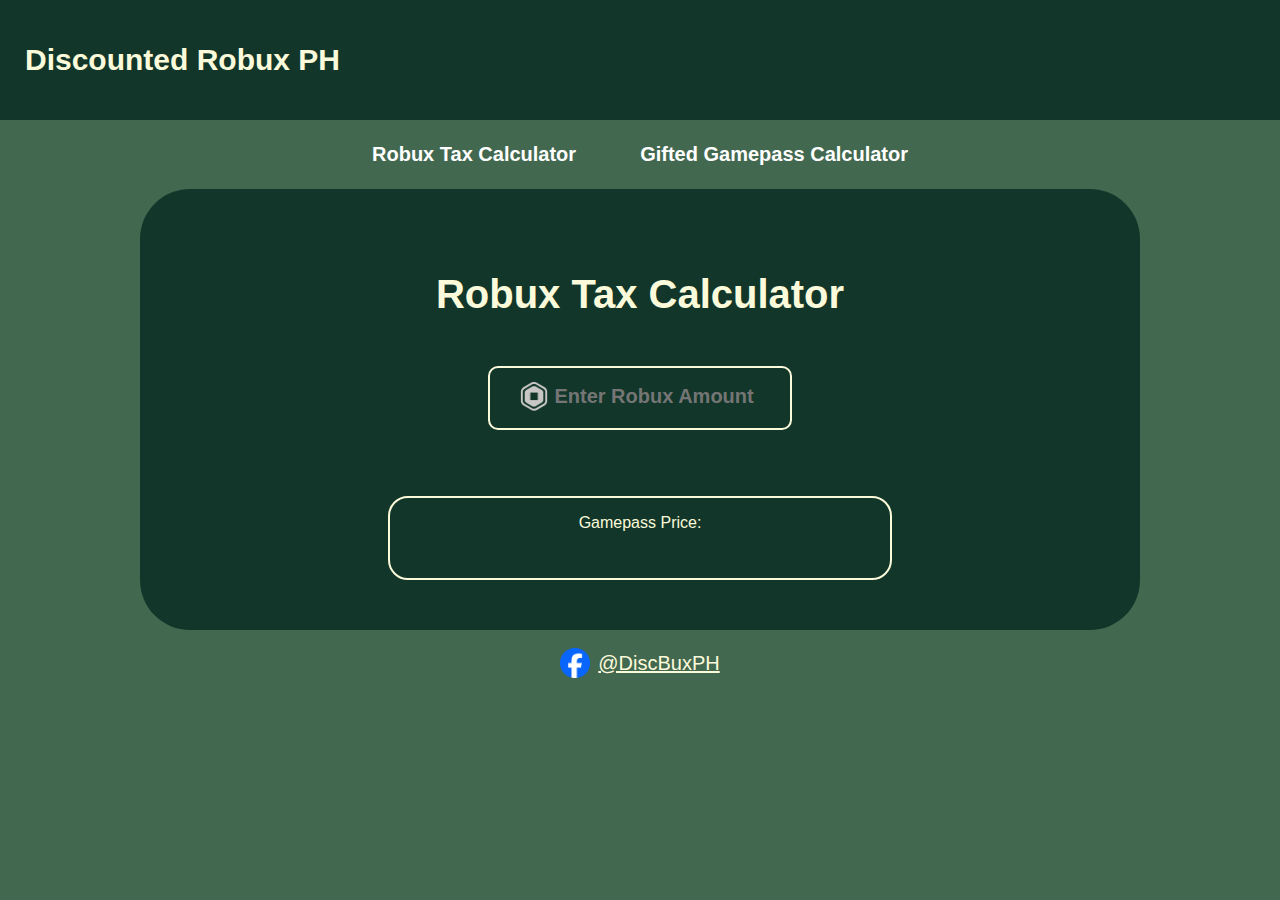
==== tax.html @ 4bdf3c37 "Add files via upload" ====
<!DOCTYPE html>
<html lang="en">
  <head>
    <meta charset="UTF-8" />
    <meta name="viewport" content="width=device-width, initial-scale=1.0" />
    <title>Tax Calculator</title>
    <link rel="stylesheet" href="style.css" />
  </head>
  <body>
    <div class="header-container">
      <h1>
        <a href="http://facebook.com/discbuxph" target="_blank"
          >Discounted Robux PH</a
        >
      </h1>
    </div>
    <center>
      <table>
        <tr>
          <th><a href="">Robux Tax Calculator</a></th>
          <th><a href="gifted-gp.html">Gifted Gamepass Calculator</a></th>
        </tr>
      </table>
      <div class="calc-container">
        <div class="input-container">
          <h2>Robux Tax Calculator</h2>
          <p>
            <span><img src="robux.png" alt="" /></span
            ><input
              type="text"
              name="bt"
              id="bt"
              class="bt"
              placeholder="Enter Robux Amount"
              maxlength="15"
            />
          </p>
        </div>
        <div class="output-container">
          <p>Gamepass Price:</p>
          <p id="price"></p>
        </div>
      </div>
      <a href="http://facebook.com/discbuxph" target="_blank" class="footer"
        ><span><img src="fb.png" alt="" /></span>@DiscBuxPH</a
      >
    </center>
    <script src="script.js"></script>
  </body>
</html>
---- style.css ----
body{
    background-color: #436850;
    margin: 0px;
    color: #FBFADA;
    font-family: 'Franklin Gothic Medium', 'Arial Narrow', Arial, sans-serif;
}
.header-container{
    background-color: #12372A;
    margin: 0px;
    padding: 20px;
}
table{
    margin-top: 20px;
}
table a{
    font-size: 20px;
    margin: 0 30px;
    text-decoration: none;
    color: white;
    border-bottom: 3px solid transparent;
    transition: 0.5s;
}
table a:hover{
    border-color: white;
}
.header-container a{
    color: #FBFADA;
    text-decoration: none;
    font-size: 30px;
    padding: 5px;
}
.calc-container{
    background-color: #12372A;
    margin-top: 20px;
    max-width: 900px;
    padding: 50px;
    border-radius: 50px;
}
.input-container{
    display: flex;
    flex-direction: column;
    align-items: center;
    color: FBFADA;
}
.input-container h2{
    font-size: 40px;
}
.input-container p{
    border: 2px solid #FBFADA;
    border-radius: 10px;
    padding: 10px 0;
}
.input-container img{
    height: 30px;
    margin: 0px;
    transform: translate(30px, 3px);
    filter: invert(100%);
}
.bt{
    height: 30px;
    font-size: 20px;
    text-align: center;
    font-weight: bolder;
    background: none;
    border: none;
    outline: none;
    transform: translate(0, -5px);
    color: #FBFADA;
}
.bt::-webkit-inner-spin-button{
    display: none;
}
.output-container{
    margin-top: 50px;
    border: 2px solid #FBFADA;
    color: #FBFADA;
    max-width: 500px;
    min-height: 80px;
    border-radius: 20px;
}
#price{
    font-size: 35px;
}
.footer{
    position: relative;
    font-size: 20px;
    top: 10px;
    text-align: center;
    color: #FBFADA;
}
.footer img{
    height: 30px;
    margin-right: 8px;
    transform: translate(0, 8px);
}
/* Desktop styles */
@media (min-width: 768px) {
    /* Styles for screens wider than 768px */
  }
  
  /* Tablet styles */
  @media (min-width: 480px) and (max-width: 767px) {
    /* Styles for screens between 480px and 767px */
  }
  
  /* Mobile styles */
  @media (max-width: 479px) {
    .header-container a{
        color: #FBFADA;
        text-decoration: none;
        font-size: 20px;
        padding: 5px;
    }
    .calc-container{
        background-color: #12372A;
        margin-top: 50px;
        max-width: 200px;
        padding: 50px;
        border-radius: 30px;
    }
    .input-container{
        display: flex;
        flex-direction: column;
        align-items: center;
        color: white;
    }
    .input-container h2{
        font-size: 20px;
    }
    .input-container p{
        border: 2px solid white;
        border-radius: 10px;
        padding: 2px 5px;
    }
    .input-container img{
        height: 20px;
        margin: 0px;
        transform: translate(0, 5px);
        filter: invert(100%);
    }
    .bt{
        height: 30px;
        font-size: 10px;
        margin-left: 5px;
        font-weight: bolder;
        background: none;
        border: none;
        outline: none;
        transform: translate(0, -1px);
        color: white;
    }
    .bt::-webkit-inner-spin-button{
        display: none;
    }
    .output-container{
        margin-top: 20px;
        border: 2px solid white;
        color: white;
        max-width: 300px;
        min-height: 90px;
        border-radius: 20px;
        overflow: hidden;
    }
    #price{
        font-size: 18px;
    }
    iframe{
        width: 200px;
        height: 112px;
    }
  }
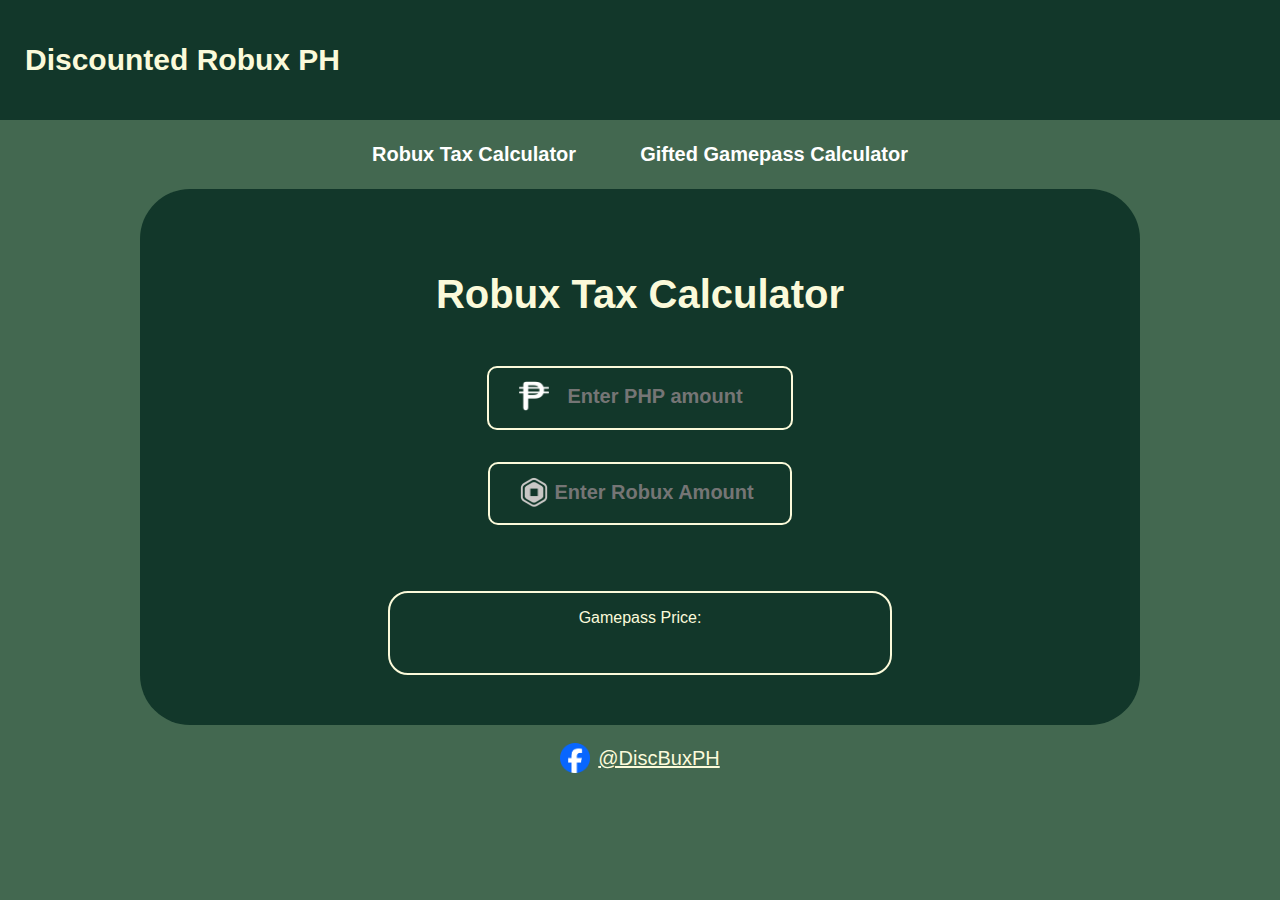
==== commit 86d71b8f: "Add files via upload" ====
--- a/tax.html
+++ b/tax.html
@@ -25,11 +25,22 @@
         <div class="input-container">
           <h2>Robux Tax Calculator</h2>
           <p>
+            <span><img src="pesos.png" alt="" /></span
+            ><input
+              type="text"
+              name="txPesos"
+              id="txtPesos"
+              class="bt"
+              placeholder="Enter PHP amount"
+              maxlength="15"
+            />
+          </p>
+          <p>
             <span><img src="robux.png" alt="" /></span
             ><input
               type="text"
-              name="bt"
-              id="bt"
+              name="txtBt"
+              id="txtBt"
               class="bt"
               placeholder="Enter Robux Amount"
               maxlength="15"
--- a/style.css
+++ b/style.css
@@ -1,171 +1,184 @@
-body{
-    background-color: #436850;
-    margin: 0px;
-    color: #FBFADA;
-    font-family: 'Franklin Gothic Medium', 'Arial Narrow', Arial, sans-serif;
-}
-.header-container{
-    background-color: #12372A;
-    margin: 0px;
-    padding: 20px;
-}
-table{
-    margin-top: 20px;
-}
-table a{
-    font-size: 20px;
-    margin: 0 30px;
-    text-decoration: none;
-    color: white;
-    border-bottom: 3px solid transparent;
-    transition: 0.5s;
-}
-table a:hover{
-    border-color: white;
-}
-.header-container a{
-    color: #FBFADA;
-    text-decoration: none;
-    font-size: 30px;
-    padding: 5px;
-}
-.calc-container{
-    background-color: #12372A;
-    margin-top: 20px;
-    max-width: 900px;
-    padding: 50px;
-    border-radius: 50px;
-}
-.input-container{
-    display: flex;
-    flex-direction: column;
-    align-items: center;
-    color: FBFADA;
-}
-.input-container h2{
-    font-size: 40px;
-}
-.input-container p{
-    border: 2px solid #FBFADA;
-    border-radius: 10px;
-    padding: 10px 0;
-}
-.input-container img{
-    height: 30px;
-    margin: 0px;
-    transform: translate(30px, 3px);
-    filter: invert(100%);
-}
-.bt{
-    height: 30px;
-    font-size: 20px;
-    text-align: center;
-    font-weight: bolder;
-    background: none;
-    border: none;
-    outline: none;
-    transform: translate(0, -5px);
-    color: #FBFADA;
-}
-.bt::-webkit-inner-spin-button{
-    display: none;
-}
-.output-container{
-    margin-top: 50px;
-    border: 2px solid #FBFADA;
-    color: #FBFADA;
-    max-width: 500px;
-    min-height: 80px;
-    border-radius: 20px;
-}
-#price{
-    font-size: 35px;
-}
-.footer{
-    position: relative;
-    font-size: 20px;
-    top: 10px;
-    text-align: center;
-    color: #FBFADA;
-}
-.footer img{
-    height: 30px;
-    margin-right: 8px;
-    transform: translate(0, 8px);
-}
-/* Desktop styles */
-@media (min-width: 768px) {
-    /* Styles for screens wider than 768px */
-  }
-  
-  /* Tablet styles */
-  @media (min-width: 480px) and (max-width: 767px) {
-    /* Styles for screens between 480px and 767px */
-  }
-  
-  /* Mobile styles */
-  @media (max-width: 479px) {
+    body{
+        background-color: #436850;
+        margin: 0px;
+        color: #FBFADA;
+        font-family: 'Franklin Gothic Medium', 'Arial Narrow', Arial, sans-serif;
+    }
+    .header-container{
+        background-color: #12372A;
+        margin: 0px;
+        padding: 20px;
+    }
+    table{
+        margin-top: 20px;
+    }
+    table a{
+        font-size: 20px;
+        margin: 0 30px;
+        text-decoration: none;
+        color: white;
+        border-bottom: 3px solid transparent;
+        transition: 0.5s;
+    }
+    table a:hover{
+        border-color: white;
+    }
     .header-container a{
         color: #FBFADA;
         text-decoration: none;
-        font-size: 20px;
+        font-size: 30px;
         padding: 5px;
     }
     .calc-container{
         background-color: #12372A;
-        margin-top: 50px;
-        max-width: 200px;
+        margin-top: 20px;
+        max-width: 900px;
         padding: 50px;
-        border-radius: 30px;
+        border-radius: 50px;
     }
     .input-container{
         display: flex;
         flex-direction: column;
         align-items: center;
-        color: white;
+        color: FBFADA;
     }
     .input-container h2{
-        font-size: 20px;
+        font-size: 40px;
     }
     .input-container p{
-        border: 2px solid white;
+        border: 2px solid #FBFADA;
         border-radius: 10px;
-        padding: 2px 5px;
+        padding: 10px 0;
     }
     .input-container img{
-        height: 20px;
+        height: 30px;
         margin: 0px;
-        transform: translate(0, 5px);
+        transform: translate(30px, 3px);
         filter: invert(100%);
     }
     .bt{
         height: 30px;
-        font-size: 10px;
-        margin-left: 5px;
+        font-size: 20px;
+        text-align: center;
         font-weight: bolder;
         background: none;
         border: none;
         outline: none;
-        transform: translate(0, -1px);
-        color: white;
+        transform: translate(0, -5px);
+        color: #FBFADA;
     }
     .bt::-webkit-inner-spin-button{
         display: none;
     }
     .output-container{
-        margin-top: 20px;
-        border: 2px solid white;
-        color: white;
-        max-width: 300px;
-        min-height: 90px;
+        margin-top: 50px;
+        border: 2px solid #FBFADA;
+        color: #FBFADA;
+        max-width: 500px;
+        min-height: 80px;
         border-radius: 20px;
-        overflow: hidden;
     }
     #price{
-        font-size: 18px;
+        font-size: 35px;
     }
-    iframe{
-        width: 200px;
-        height: 112px;
+    .footer{
+        position: relative;
+        font-size: 20px;
+        top: 10px;
+        text-align: center;
+        color: #FBFADA;
     }
-  }+    .footer img{
+        height: 30px;
+        margin-right: 8px;
+        transform: translate(0, 8px);
+    }
+    /* Desktop styles */
+    @media (min-width: 768px) {
+        /* Styles for screens wider than 768px */
+    }
+    
+    /* Tablet styles */
+    @media (min-width: 480px) and (max-width: 767px) {
+        /* Styles for screens between 480px and 767px */
+    }
+    
+    /* Mobile styles */
+    @media (max-width: 479px) {
+        .header-container a{
+            color: #FBFADA;
+            text-decoration: none;
+            font-size: 20px;
+            padding: 5px;
+        }
+        table{
+            margin-top: 20px;
+        }
+        table a{
+            border: 1px solid red;
+            font-size: 15px;
+            margin: 0 5px;
+            text-align: center;
+            text-decoration: none;
+            color: white;
+            border-bottom: 3px solid transparent;
+            transition: 0.5s;
+        }
+        .calc-container{
+            background-color: #12372A;
+            margin-top: 20px;
+            max-width: 200px;
+            padding: 50px;
+            border-radius: 30px;
+        }
+        .input-container{
+            display: flex;
+            flex-direction: column;
+            align-items: center;
+            color: white;
+        }
+        .input-container h2{
+            font-size: 20px;
+        }
+        .input-container p{
+            border: 2px solid white;
+            border-radius: 10px;
+            padding: 2px 5px;
+        }
+        .input-container img{
+            height: 20px;
+            margin: 0px;
+            transform: translate(0, 5px);
+            filter: invert(100%);
+        }
+        .bt{
+            height: 30px;
+            font-size: 10px;
+            margin-left: 5px;
+            font-weight: bolder;
+            background: none;
+            border: none;
+            outline: none;
+            transform: translate(0, -1px);
+            color: white;
+        }
+        .bt::-webkit-inner-spin-button{
+            display: none;
+        }
+        .output-container{
+            margin-top: 20px;
+            border: 2px solid white;
+            color: white;
+            max-width: 300px;
+            min-height: 90px;
+            border-radius: 20px;
+            overflow: hidden;
+        }
+        #price{
+            font-size: 18px;
+        }
+        iframe{
+            width: 200px;
+            height: 112px;
+        }
+    }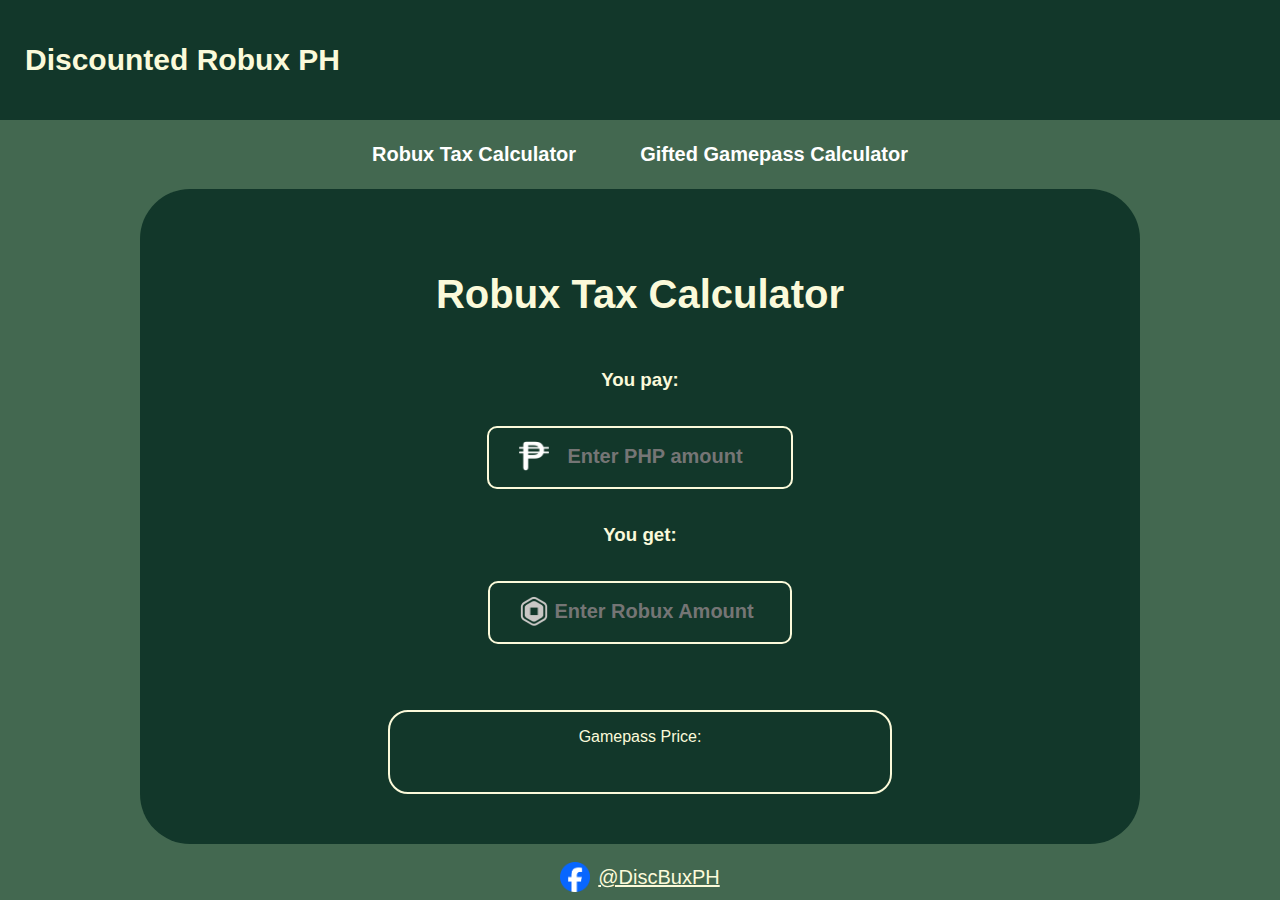
==== commit 732e9b3a: "Update tax.html" ====
--- a/tax.html
+++ b/tax.html
@@ -24,6 +24,7 @@
       <div class="calc-container">
         <div class="input-container">
           <h2>Robux Tax Calculator</h2>
+          <h3>You pay:</h3>
           <p>
             <span><img src="pesos.png" alt="" /></span
             ><input
@@ -35,6 +36,7 @@
               maxlength="15"
             />
           </p>
+          <h3>You get:</h3>
           <p>
             <span><img src="robux.png" alt="" /></span
             ><input
--- a/style.css
+++ b/style.css
@@ -115,7 +115,6 @@
             margin-top: 20px;
         }
         table a{
-            border: 1px solid red;
             font-size: 15px;
             margin: 0 5px;
             text-align: center;
@@ -181,4 +180,4 @@
             width: 200px;
             height: 112px;
         }
-    }+    }
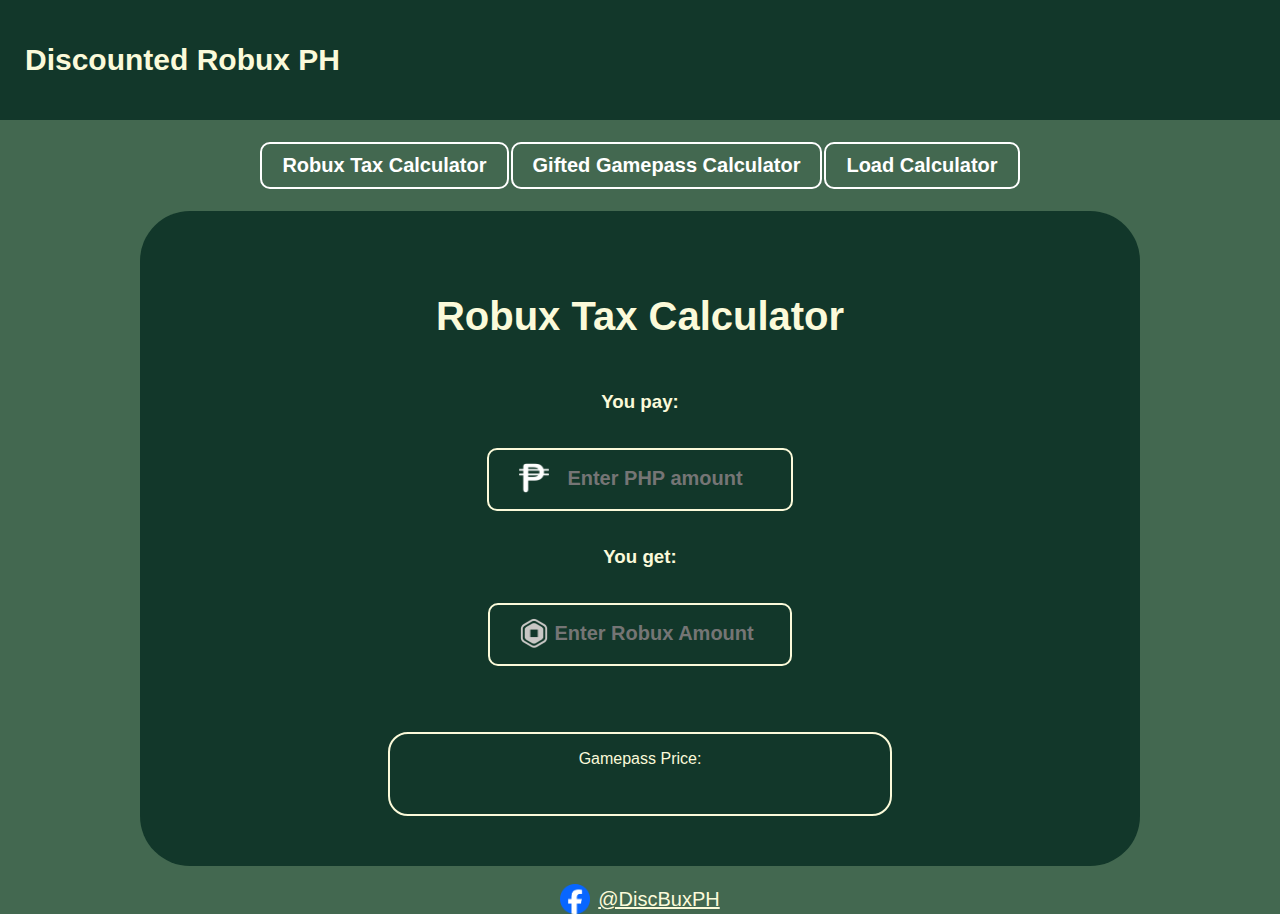
==== commit 0e13799d: "Updated price and added load calculator" ====
--- a/tax.html
+++ b/tax.html
@@ -19,6 +19,7 @@
         <tr>
           <th><a href="">Robux Tax Calculator</a></th>
           <th><a href="gifted-gp.html">Gifted Gamepass Calculator</a></th>
+          <th><a href="load.html">Load Calculator</a></th>
         </tr>
       </table>
       <div class="calc-container">
--- a/style.css
+++ b/style.css
@@ -1,183 +1,189 @@
-    body{
-        background-color: #436850;
-        margin: 0px;
-        color: #FBFADA;
-        font-family: 'Franklin Gothic Medium', 'Arial Narrow', Arial, sans-serif;
-    }
-    .header-container{
-        background-color: #12372A;
-        margin: 0px;
-        padding: 20px;
-    }
-    table{
-        margin-top: 20px;
-    }
-    table a{
-        font-size: 20px;
-        margin: 0 30px;
-        text-decoration: none;
-        color: white;
-        border-bottom: 3px solid transparent;
-        transition: 0.5s;
-    }
-    table a:hover{
-        border-color: white;
-    }
-    .header-container a{
-        color: #FBFADA;
-        text-decoration: none;
-        font-size: 30px;
-        padding: 5px;
-    }
-    .calc-container{
-        background-color: #12372A;
-        margin-top: 20px;
-        max-width: 900px;
-        padding: 50px;
-        border-radius: 50px;
-    }
-    .input-container{
-        display: flex;
-        flex-direction: column;
-        align-items: center;
-        color: FBFADA;
-    }
-    .input-container h2{
-        font-size: 40px;
-    }
-    .input-container p{
-        border: 2px solid #FBFADA;
-        border-radius: 10px;
-        padding: 10px 0;
-    }
-    .input-container img{
-        height: 30px;
-        margin: 0px;
-        transform: translate(30px, 3px);
-        filter: invert(100%);
-    }
-    .bt{
-        height: 30px;
-        font-size: 20px;
-        text-align: center;
-        font-weight: bolder;
-        background: none;
-        border: none;
-        outline: none;
-        transform: translate(0, -5px);
-        color: #FBFADA;
-    }
-    .bt::-webkit-inner-spin-button{
-        display: none;
-    }
-    .output-container{
-        margin-top: 50px;
-        border: 2px solid #FBFADA;
-        color: #FBFADA;
-        max-width: 500px;
-        min-height: 80px;
-        border-radius: 20px;
-    }
-    #price{
-        font-size: 35px;
-    }
-    .footer{
-        position: relative;
-        font-size: 20px;
-        top: 10px;
-        text-align: center;
-        color: #FBFADA;
-    }
-    .footer img{
-        height: 30px;
-        margin-right: 8px;
-        transform: translate(0, 8px);
-    }
-    /* Desktop styles */
-    @media (min-width: 768px) {
-        /* Styles for screens wider than 768px */
-    }
-    
-    /* Tablet styles */
-    @media (min-width: 480px) and (max-width: 767px) {
-        /* Styles for screens between 480px and 767px */
-    }
-    
-    /* Mobile styles */
-    @media (max-width: 479px) {
-        .header-container a{
-            color: #FBFADA;
-            text-decoration: none;
-            font-size: 20px;
-            padding: 5px;
-        }
-        table{
-            margin-top: 20px;
-        }
-        table a{
-            font-size: 15px;
-            margin: 0 5px;
-            text-align: center;
-            text-decoration: none;
-            color: white;
-            border-bottom: 3px solid transparent;
-            transition: 0.5s;
-        }
-        .calc-container{
-            background-color: #12372A;
-            margin-top: 20px;
-            max-width: 200px;
-            padding: 50px;
-            border-radius: 30px;
-        }
-        .input-container{
-            display: flex;
-            flex-direction: column;
-            align-items: center;
-            color: white;
-        }
-        .input-container h2{
-            font-size: 20px;
-        }
-        .input-container p{
-            border: 2px solid white;
-            border-radius: 10px;
-            padding: 2px 5px;
-        }
-        .input-container img{
-            height: 20px;
-            margin: 0px;
-            transform: translate(0, 5px);
-            filter: invert(100%);
-        }
-        .bt{
-            height: 30px;
-            font-size: 10px;
-            margin-left: 5px;
-            font-weight: bolder;
-            background: none;
-            border: none;
-            outline: none;
-            transform: translate(0, -1px);
-            color: white;
-        }
-        .bt::-webkit-inner-spin-button{
-            display: none;
-        }
-        .output-container{
-            margin-top: 20px;
-            border: 2px solid white;
-            color: white;
-            max-width: 300px;
-            min-height: 90px;
-            border-radius: 20px;
-            overflow: hidden;
-        }
-        #price{
-            font-size: 18px;
-        }
-        iframe{
-            width: 200px;
-            height: 112px;
-        }
-    }
+body {
+  background-color: #436850;
+  margin: 0px;
+  color: #fbfada;
+  font-family: "Franklin Gothic Medium", "Arial Narrow", Arial, sans-serif;
+}
+.header-container {
+  background-color: #12372a;
+  margin: 0px;
+  padding: 20px;
+}
+table {
+  margin-top: 20px;
+}
+table th {
+  font-size: 20px;
+  margin: 0 30px;
+  text-decoration: none;
+  color: white;
+  border: 2px solid white;
+  padding: 10px 20px;
+  border-radius: 10px;
+  transition: 0.5s;
+}
+table a {
+  color: white;
+  text-decoration: none;
+}
+table th:hover {
+  background-color: #35a77f;
+}
+.header-container a {
+  color: #fbfada;
+  text-decoration: none;
+  font-size: 30px;
+  padding: 5px;
+}
+.calc-container {
+  background-color: #12372a;
+  margin-top: 20px;
+  max-width: 900px;
+  padding: 50px;
+  border-radius: 50px;
+}
+.input-container {
+  display: flex;
+  flex-direction: column;
+  align-items: center;
+  color: FBFADA;
+}
+.input-container h2 {
+  font-size: 40px;
+}
+.input-container p {
+  border: 2px solid #fbfada;
+  border-radius: 10px;
+  padding: 10px 0;
+}
+.input-container img {
+  height: 30px;
+  margin: 0px;
+  transform: translate(30px, 3px);
+  filter: invert(100%);
+}
+.bt {
+  height: 30px;
+  font-size: 20px;
+  text-align: center;
+  font-weight: bolder;
+  background: none;
+  border: none;
+  outline: none;
+  transform: translate(0, -5px);
+  color: #fbfada;
+}
+.bt::-webkit-inner-spin-button {
+  display: none;
+}
+.output-container {
+  margin-top: 50px;
+  border: 2px solid #fbfada;
+  color: #fbfada;
+  max-width: 500px;
+  min-height: 80px;
+  border-radius: 20px;
+}
+#price {
+  font-size: 35px;
+}
+.footer {
+  position: relative;
+  font-size: 20px;
+  top: 10px;
+  text-align: center;
+  color: #fbfada;
+}
+.footer img {
+  height: 30px;
+  margin-right: 8px;
+  transform: translate(0, 8px);
+}
+/* Desktop styles */
+@media (min-width: 768px) {
+  /* Styles for screens wider than 768px */
+}
+
+/* Tablet styles */
+@media (min-width: 480px) and (max-width: 767px) {
+  /* Styles for screens between 480px and 767px */
+}
+
+/* Mobile styles */
+@media (max-width: 479px) {
+  .header-container a {
+    color: #fbfada;
+    text-decoration: none;
+    font-size: 20px;
+    padding: 5px;
+  }
+  table {
+    margin-top: 20px;
+  }
+  table a {
+    font-size: 15px;
+    margin: 0 5px;
+    text-align: center;
+    text-decoration: none;
+    color: white;
+    border-bottom: 3px solid transparent;
+    transition: 0.5s;
+  }
+  .calc-container {
+    background-color: #12372a;
+    margin-top: 20px;
+    max-width: 200px;
+    padding: 50px;
+    border-radius: 30px;
+  }
+  .input-container {
+    display: flex;
+    flex-direction: column;
+    align-items: center;
+    color: white;
+  }
+  .input-container h2 {
+    font-size: 20px;
+  }
+  .input-container p {
+    border: 2px solid white;
+    border-radius: 10px;
+    padding: 2px 5px;
+  }
+  .input-container img {
+    height: 20px;
+    margin: 0px;
+    transform: translate(0, 5px);
+    filter: invert(100%);
+  }
+  .bt {
+    height: 30px;
+    font-size: 10px;
+    margin-left: 5px;
+    font-weight: bolder;
+    background: none;
+    border: none;
+    outline: none;
+    transform: translate(0, -1px);
+    color: white;
+  }
+  .bt::-webkit-inner-spin-button {
+    display: none;
+  }
+  .output-container {
+    margin-top: 20px;
+    border: 2px solid white;
+    color: white;
+    max-width: 300px;
+    min-height: 90px;
+    border-radius: 20px;
+    overflow: hidden;
+  }
+  #price {
+    font-size: 18px;
+  }
+  iframe {
+    width: 200px;
+    height: 112px;
+  }
+}
